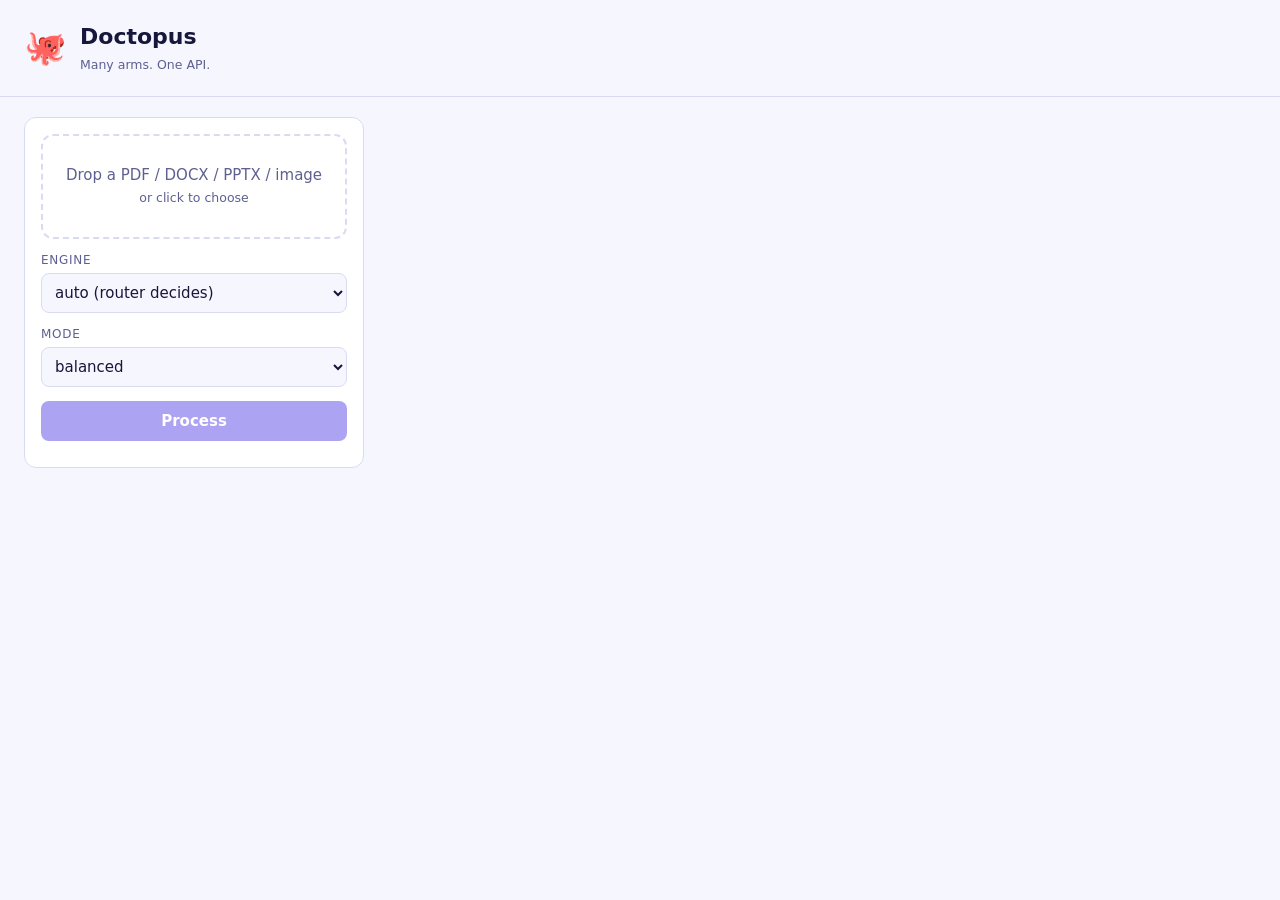
==== src/doctopus/interfaces/static/index.html @ 53a3859b "feat(prototype): built the first bare minimum working version Signed-off-by: Aditya Sasidhar <teliki" ====
<!doctype html>
<html lang="en"><head><meta charset="utf-8"><meta name="viewport" content="width=device-width,initial-scale=1">
<title>Doctopus</title>
<style>
:root{--bg:#0f1020;--panel:#181a33;--line:#2a2d55;--ink:#e8e9ff;--mute:#9a9cc8;--a:#8b7cff;--b:#2ee6c5;--warn:#ffcc66;color-scheme:dark}
@media (prefers-color-scheme:light){:root{--bg:#f6f6ff;--panel:#fff;--line:#d9dbf3;--ink:#16173a;--mute:#5d6090;--a:#5b49e6;--b:#079c84;--warn:#a86a00;color-scheme:light}}
*{box-sizing:border-box}body{margin:0;background:var(--bg);color:var(--ink);font:15px/1.5 system-ui,sans-serif}
header{padding:20px 24px;display:flex;gap:14px;align-items:center;border-bottom:1px solid var(--line)}
header h1{margin:0;font-size:22px}header small{color:var(--mute)}
main{display:grid;grid-template-columns:340px 1fr;gap:20px;padding:20px 24px;max-width:1500px;margin:auto}
@media(max-width:900px){main{grid-template-columns:1fr}}
.card{background:var(--panel);border:1px solid var(--line);border-radius:12px;padding:16px}
#drop{border:2px dashed var(--line);border-radius:12px;padding:28px 12px;text-align:center;color:var(--mute);cursor:pointer}
#drop.over{border-color:var(--a);color:var(--ink)}
label{display:block;margin:12px 0 4px;color:var(--mute);font-size:12px;text-transform:uppercase;letter-spacing:.06em}
select,button{width:100%;padding:9px;border-radius:8px;border:1px solid var(--line);background:var(--bg);color:var(--ink);font:inherit}
button{background:var(--a);border:0;color:#fff;font-weight:600;margin-top:14px;cursor:pointer}button:disabled{opacity:.5}
.why li{margin:3px 0}.pill{display:inline-block;padding:2px 10px;border-radius:99px;background:var(--a);color:#fff;font-weight:600}
.pill.xberg{background:var(--b);color:#00362d}.stats{display:flex;gap:18px;flex-wrap:wrap;margin:10px 0;color:var(--mute)}.stats b{color:var(--ink)}
.tabs{display:flex;gap:6px;margin-bottom:10px}.tabs button{width:auto;margin:0;background:var(--bg);color:var(--mute);border:1px solid var(--line)}.tabs button.on{background:var(--a);color:#fff}
pre{white-space:pre-wrap;word-break:break-word;max-height:68vh;overflow:auto;margin:0;font:13px/1.5 ui-monospace,monospace}
table{border-collapse:collapse}td,th{border:1px solid var(--line);padding:3px 8px}.warn{color:var(--warn)}
</style></head><body>
<header><div style="font-size:34px">🐙</div><div><h1>Doctopus</h1><small>Many arms. One API.</small></div></header>
<main>
<section class="card">
  <div id="drop">Drop a PDF / DOCX / PPTX / image<br><small>or click to choose</small></div>
  <input id="f" type="file" hidden>
  <div id="fname" style="margin-top:8px;color:var(--mute)"></div>
  <label for="backend">Engine</label>
  <select id="backend"><option value="auto">auto (router decides)</option><option>xberg</option><option>docling</option></select>
  <label for="mode">Mode</label>
  <select id="mode"><option>balanced</option><option>fast</option><option>accurate</option></select>
  <button id="go" disabled>Process</button>
  <div id="status" style="margin-top:10px;color:var(--mute)"></div>
</section>
<section class="card" id="out" style="display:none">
  <div><span class="pill" id="pill"></span> <span id="fb" class="warn"></span></div>
  <div class="stats" id="stats"></div>
  <ul class="why" id="why"></ul>
  <div class="tabs"><button data-t="md" class="on">Markdown</button><button data-t="tables">Tables</button><button data-t="json">JSON</button></div>
  <div id="view"></div>
</section>
</main>
<script>
const $=id=>document.getElementById(id);let file,doc;
const esc=s=>s.replace(/[&<>]/g,c=>({'&':'&amp;','<':'&lt;','>':'&gt;'}[c]));
$('drop').onclick=()=>$('f').click();
$('f').onchange=e=>pick(e.target.files[0]);
['dragover','dragleave','drop'].forEach(ev=>$('drop').addEventListener(ev,e=>{e.preventDefault();$('drop').classList.toggle('over',ev==='dragover');if(ev==='drop')pick(e.dataTransfer.files[0])}));
function pick(f){if(!f)return;file=f;$('fname').textContent=f.name+' · '+(f.size/1024).toFixed(0)+' KB';$('go').disabled=false}
$('go').onclick=async()=>{
  const fd=new FormData();fd.append('file',file);fd.append('backend',$('backend').value);fd.append('mode',$('mode').value);
  $('go').disabled=true;$('status').textContent='🐙 working…';const t0=performance.now();
  try{const r=await fetch('/v1/parse',{method:'POST',body:fd});const j=await r.json();
    if(!r.ok){$('status').textContent='Error: '+(j.message||JSON.stringify(j));return}
    doc=j;$('status').textContent='done in '+((performance.now()-t0)/1000).toFixed(1)+' s (incl. upload)';show()}
  catch(e){$('status').textContent='Error: '+e}finally{$('go').disabled=false}};
function show(){const p=doc.processing;$('out').style.display='';
  $('pill').textContent=p.backend;$('pill').className='pill '+p.backend;
  $('fb').textContent=p.fallback_from?'↩ fell back from '+p.fallback_from:'';
  $('stats').innerHTML=`<span><b>${p.elapsed_ms}</b> ms</span><span><b>${doc.meta.page_count??'?'}</b> pages</span><span><b>${doc.tables.length}</b> tables</span><span><b>${doc.blocks.length}</b> blocks</span><span>peak RSS <b>${p.peak_rss_mb??'?'}</b> MB</span>`;
  $('why').innerHTML=(p.decision?.reasons||[]).map(r=>`<li>${esc(r)}</li>`).join('')+p.warnings.map(w=>`<li class="warn">${esc(w)}</li>`).join('');
  tab('md')}
document.querySelectorAll('.tabs button').forEach(b=>b.onclick=()=>tab(b.dataset.t));
function tab(t){document.querySelectorAll('.tabs button').forEach(b=>b.classList.toggle('on',b.dataset.t===t));
  $('view').innerHTML=t==='md'?`<pre>${esc(doc.markdown)}</pre>`:t==='json'?`<pre>${esc(JSON.stringify(doc,null,2))}</pre>`:
  (doc.tables.length?doc.tables.map(x=>`<p class="stats">table ${esc(x.id)} · page ${x.page??'?'}</p><pre>${esc(x.markdown)}</pre>`).join(''):'<p>No tables found.</p>')}
</script></body></html>
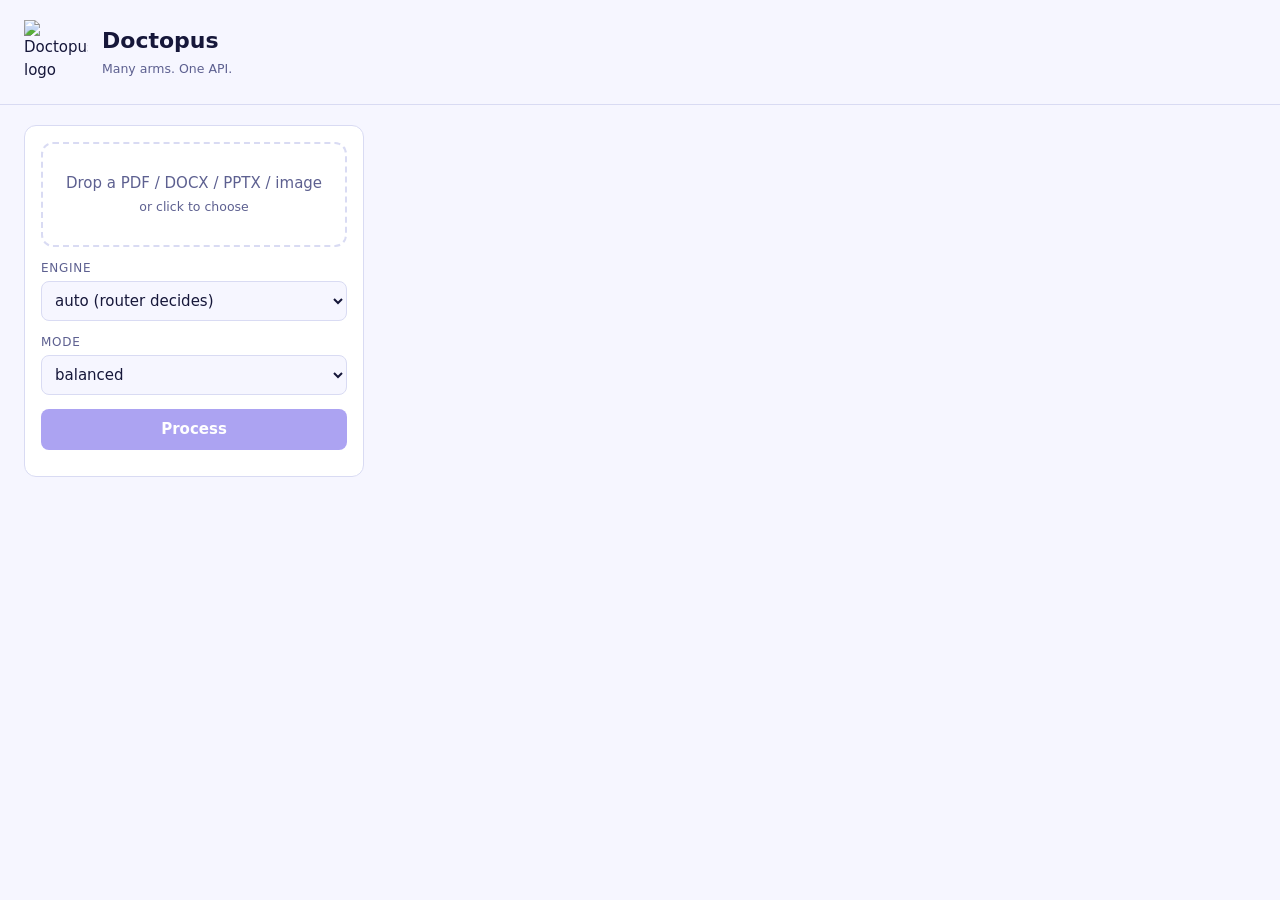
==== commit 14689286: "feat(ui): serve the Doctopus logo in the demo page and drop unused mascot assets Co-Authored-By: Cla" ====
--- a/src/doctopus/interfaces/static/index.html
+++ b/src/doctopus/interfaces/static/index.html
@@ -1,12 +1,13 @@
 <!doctype html>
 <html lang="en"><head><meta charset="utf-8"><meta name="viewport" content="width=device-width,initial-scale=1">
 <title>Doctopus</title>
+<link rel="icon" type="image/png" href="/logo.png">
 <style>
 :root{--bg:#0f1020;--panel:#181a33;--line:#2a2d55;--ink:#e8e9ff;--mute:#9a9cc8;--a:#8b7cff;--b:#2ee6c5;--warn:#ffcc66;color-scheme:dark}
 @media (prefers-color-scheme:light){:root{--bg:#f6f6ff;--panel:#fff;--line:#d9dbf3;--ink:#16173a;--mute:#5d6090;--a:#5b49e6;--b:#079c84;--warn:#a86a00;color-scheme:light}}
 *{box-sizing:border-box}body{margin:0;background:var(--bg);color:var(--ink);font:15px/1.5 system-ui,sans-serif}
 header{padding:20px 24px;display:flex;gap:14px;align-items:center;border-bottom:1px solid var(--line)}
-header h1{margin:0;font-size:22px}header small{color:var(--mute)}
+header h1{margin:0;font-size:22px}header small{color:var(--mute)}header .logo{width:64px;height:64px;object-fit:contain;flex-shrink:0}
 main{display:grid;grid-template-columns:340px 1fr;gap:20px;padding:20px 24px;max-width:1500px;margin:auto}
 @media(max-width:900px){main{grid-template-columns:1fr}}
 .card{background:var(--panel);border:1px solid var(--line);border-radius:12px;padding:16px}
@@ -21,14 +22,14 @@
 pre{white-space:pre-wrap;word-break:break-word;max-height:68vh;overflow:auto;margin:0;font:13px/1.5 ui-monospace,monospace}
 table{border-collapse:collapse}td,th{border:1px solid var(--line);padding:3px 8px}.warn{color:var(--warn)}
 </style></head><body>
-<header><div style="font-size:34px">🐙</div><div><h1>Doctopus</h1><small>Many arms. One API.</small></div></header>
+<header><img class="logo" src="/logo.png" alt="Doctopus logo" width="64" height="64"><div><h1>Doctopus</h1><small>Many arms. One API.</small></div></header>
 <main>
 <section class="card">
   <div id="drop">Drop a PDF / DOCX / PPTX / image<br><small>or click to choose</small></div>
   <input id="f" type="file" hidden>
   <div id="fname" style="margin-top:8px;color:var(--mute)"></div>
   <label for="backend">Engine</label>
-  <select id="backend"><option value="auto">auto (router decides)</option><option>xberg</option><option>docling</option></select>
+  <select id="backend"><option value="auto">auto (router decides)</option></select>
   <label for="mode">Mode</label>
   <select id="mode"><option>balanced</option><option>fast</option><option>accurate</option></select>
   <button id="go" disabled>Process</button>
@@ -45,6 +46,10 @@
 <script>
 const $=id=>document.getElementById(id);let file,doc;
 const esc=s=>s.replace(/[&<>]/g,c=>({'&':'&amp;','<':'&lt;','>':'&gt;'}[c]));
+fetch('/v1/backends').then(r=>r.ok?r.json():[]).then(bs=>bs.forEach(b=>{const o=document.createElement('option');
+  o.value=b.id;o.disabled=!b.available;o.textContent=`${b.id} · ${b.weight}${b.runtime!=='in-process'?' · '+b.runtime:''}`+(b.available?'':` — ${b.reason_unavailable}`);
+  o.title=b.licence||'';$('backend').append(o)})).then(()=>fetch('/v1/health')).then(r=>r.json())
+  .then(h=>{if(h.default_backend)$('backend').value=h.default_backend}).catch(()=>{});
 $('drop').onclick=()=>$('f').click();
 $('f').onchange=e=>pick(e.target.files[0]);
 ['dragover','dragleave','drop'].forEach(ev=>$('drop').addEventListener(ev,e=>{e.preventDefault();$('drop').classList.toggle('over',ev==='dragover');if(ev==='drop')pick(e.dataTransfer.files[0])}));
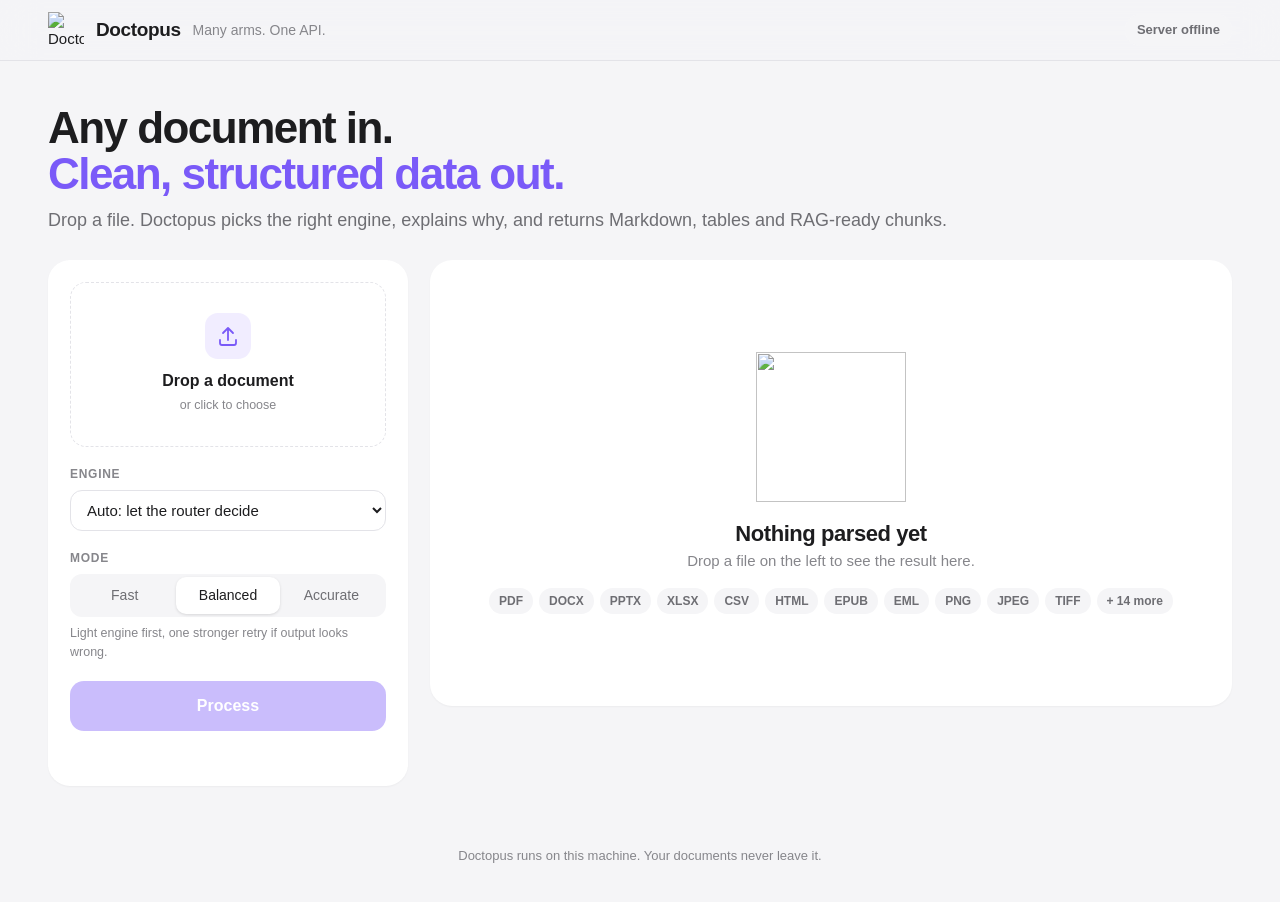
==== commit cb4fd7ca: "feat(ui): redesign the demo page Light/dark Apple-style layout matching the pitch deck: engine and m" ====
--- a/src/doctopus/interfaces/static/index.html
+++ b/src/doctopus/interfaces/static/index.html
@@ -3,72 +3,231 @@
 <title>Doctopus</title>
 <link rel="icon" type="image/png" href="/logo.png">
 <style>
-:root{--bg:#0f1020;--panel:#181a33;--line:#2a2d55;--ink:#e8e9ff;--mute:#9a9cc8;--a:#8b7cff;--b:#2ee6c5;--warn:#ffcc66;color-scheme:dark}
-@media (prefers-color-scheme:light){:root{--bg:#f6f6ff;--panel:#fff;--line:#d9dbf3;--ink:#16173a;--mute:#5d6090;--a:#5b49e6;--b:#079c84;--warn:#a86a00;color-scheme:light}}
-*{box-sizing:border-box}body{margin:0;background:var(--bg);color:var(--ink);font:15px/1.5 system-ui,sans-serif}
-header{padding:20px 24px;display:flex;gap:14px;align-items:center;border-bottom:1px solid var(--line)}
-header h1{margin:0;font-size:22px}header small{color:var(--mute)}header .logo{width:64px;height:64px;object-fit:contain;flex-shrink:0}
-main{display:grid;grid-template-columns:340px 1fr;gap:20px;padding:20px 24px;max-width:1500px;margin:auto}
-@media(max-width:900px){main{grid-template-columns:1fr}}
-.card{background:var(--panel);border:1px solid var(--line);border-radius:12px;padding:16px}
-#drop{border:2px dashed var(--line);border-radius:12px;padding:28px 12px;text-align:center;color:var(--mute);cursor:pointer}
-#drop.over{border-color:var(--a);color:var(--ink)}
-label{display:block;margin:12px 0 4px;color:var(--mute);font-size:12px;text-transform:uppercase;letter-spacing:.06em}
-select,button{width:100%;padding:9px;border-radius:8px;border:1px solid var(--line);background:var(--bg);color:var(--ink);font:inherit}
-button{background:var(--a);border:0;color:#fff;font-weight:600;margin-top:14px;cursor:pointer}button:disabled{opacity:.5}
-.why li{margin:3px 0}.pill{display:inline-block;padding:2px 10px;border-radius:99px;background:var(--a);color:#fff;font-weight:600}
-.pill.xberg{background:var(--b);color:#00362d}.stats{display:flex;gap:18px;flex-wrap:wrap;margin:10px 0;color:var(--mute)}.stats b{color:var(--ink)}
-.tabs{display:flex;gap:6px;margin-bottom:10px}.tabs button{width:auto;margin:0;background:var(--bg);color:var(--mute);border:1px solid var(--line)}.tabs button.on{background:var(--a);color:#fff}
-pre{white-space:pre-wrap;word-break:break-word;max-height:68vh;overflow:auto;margin:0;font:13px/1.5 ui-monospace,monospace}
-table{border-collapse:collapse}td,th{border:1px solid var(--line);padding:3px 8px}.warn{color:var(--warn)}
+:root{--bg:#f5f5f7;--card:#fff;--ink:#1d1d1f;--ink2:#6e6e73;--ink3:#86868b;--hair:#e3e3e8;--wash:#f5f5f7;
+  --a:#7a5af8;--a-wash:#f1edff;--good:#1a7f37;--good-wash:#e9f7ee;--warn:#9a6700;--warn-wash:#fff6e0;--bad:#c2252c;
+  --code:#1d1d1f;--code-ink:#f5f5f7;color-scheme:light}
+@media (prefers-color-scheme:dark){:root{--bg:#000;--card:#161618;--ink:#f5f5f7;--ink2:#a1a1a6;--ink3:#6e6e73;--hair:#2c2c2e;
+  --wash:#1d1d1f;--a:#a996ff;--a-wash:#241d40;--good:#4ac26b;--good-wash:#12261a;--warn:#e3b341;--warn-wash:#2a2110;
+  --bad:#ff6b6b;--code:#0b0b0c;--code-ink:#e5e5ea;color-scheme:dark}}
+*{box-sizing:border-box;margin:0}
+body{background:var(--bg);color:var(--ink);font:15px/1.5 -apple-system,BlinkMacSystemFont,"Inter","Segoe UI",Roboto,sans-serif;-webkit-font-smoothing:antialiased}
+button,select,input{font:inherit;color:inherit}
+.wrap{max-width:1240px;margin:0 auto;padding:0 28px}
+header{position:sticky;top:0;z-index:5;background:color-mix(in srgb,var(--bg) 82%,transparent);backdrop-filter:saturate(180%) blur(18px);border-bottom:1px solid var(--hair)}
+header .wrap{display:flex;align-items:center;gap:12px;height:60px}
+header img{width:36px;height:36px}
+header b{font-size:19px;letter-spacing:-.02em}
+header .tag{color:var(--ink3);font-size:14px}
+#health{margin-left:auto;font-size:13px;font-weight:600;padding:6px 12px;border-radius:99px;background:var(--wash);color:var(--ink2)}
+#health.ok{background:var(--good-wash);color:var(--good)}
+#health.ok::before{content:"";display:inline-block;width:7px;height:7px;border-radius:50%;background:var(--good);margin-right:7px;vertical-align:1px}
+.hero{padding:44px 0 26px}
+.hero h1{font-size:44px;line-height:1.05;letter-spacing:-.035em;font-weight:700}
+.hero h1 span{color:var(--a)}
+.hero p{color:var(--ink2);font-size:18px;margin-top:10px}
+.grid{display:grid;grid-template-columns:360px 1fr;gap:22px;align-items:start;padding-bottom:60px}
+@media(max-width:920px){.grid{grid-template-columns:1fr}.hero h1{font-size:34px}}
+.card{background:var(--card);border-radius:22px;padding:22px;box-shadow:0 1px 2px rgba(0,0,0,.04)}
+.side{position:sticky;top:80px}
+#drop{border:1.5px dashed var(--hair);border-radius:16px;padding:30px 16px;text-align:center;cursor:pointer;transition:.15s}
+#drop:hover,#drop.over{border-color:var(--a);background:var(--a-wash)}
+#drop .ico{width:46px;height:46px;margin:0 auto 10px;border-radius:13px;background:var(--a-wash);display:grid;place-items:center}
+#drop .ico svg{width:24px;height:24px;stroke:var(--a);fill:none;stroke-width:1.8;stroke-linecap:round;stroke-linejoin:round}
+#drop b{display:block;font-size:16px}
+#drop small{color:var(--ink3)}
+#file{display:none;margin-top:12px;padding:10px 12px;border-radius:12px;background:var(--wash);font-size:14px;align-items:center;gap:8px}
+#file.on{display:flex}#file span{color:var(--ink3);margin-left:auto;white-space:nowrap}
+#file b{overflow:hidden;text-overflow:ellipsis;white-space:nowrap}
+.lbl{display:block;margin:18px 0 7px;font-size:12px;font-weight:600;letter-spacing:.06em;text-transform:uppercase;color:var(--ink3)}
+select{width:100%;padding:10px 12px;border-radius:12px;border:1px solid var(--hair);background:var(--card)}
+.seg{display:grid;grid-template-columns:repeat(3,1fr);background:var(--wash);border-radius:12px;padding:3px}
+.seg button{border:0;background:none;padding:8px 0;border-radius:10px;font-size:14px;font-weight:500;color:var(--ink2);cursor:pointer}
+.seg button.on{background:var(--card);color:var(--ink);box-shadow:0 1px 3px rgba(0,0,0,.12)}
+.hint{font-size:12.5px;color:var(--ink3);margin-top:7px;min-height:18px}
+#go{width:100%;margin-top:20px;padding:13px;border:0;border-radius:14px;background:var(--a);color:#fff;font-weight:600;font-size:16px;cursor:pointer;transition:.15s}
+#go:hover{filter:brightness(1.08)}#go:disabled{opacity:.4;cursor:default;filter:none}
+#status{margin-top:12px;font-size:14px;color:var(--ink2);min-height:21px}
+#status.err{color:var(--bad)}
+.spin{display:inline-block;width:13px;height:13px;border:2px solid var(--a-wash);border-top-color:var(--a);border-radius:50%;animation:s .8s linear infinite;vertical-align:-2px;margin-right:7px}
+@keyframes s{to{transform:rotate(360deg)}}
+.empty{text-align:center;padding:70px 20px;color:var(--ink3)}
+.empty img{width:150px;height:150px;opacity:.95}
+.empty h2{color:var(--ink);font-size:22px;letter-spacing:-.02em;margin-top:8px}
+.empty .fmts{display:flex;flex-wrap:wrap;gap:6px;justify-content:center;margin-top:16px}
+.empty .fmts span{font-size:12px;font-weight:600;padding:4px 10px;border-radius:99px;background:var(--wash);color:var(--ink2)}
+#out{display:none}
+.stats{display:grid;grid-template-columns:repeat(5,1fr);gap:10px}
+@media(max-width:700px){.stats{grid-template-columns:repeat(2,1fr)}}
+.stat{background:var(--wash);border-radius:14px;padding:12px 14px}
+.stat small{display:block;font-size:12px;color:var(--ink3);font-weight:500}
+.stat b{font-size:22px;letter-spacing:-.025em;font-variant-numeric:tabular-nums}
+.stat.eng{background:var(--a-wash)}.stat.eng b{color:var(--a)}
+.why{margin-top:16px;display:flex;flex-direction:column;gap:6px}
+.why div{font-size:14px;padding:8px 12px;border-radius:10px;background:var(--wash);color:var(--ink2)}
+.why div.pick{background:var(--a-wash);color:var(--ink);font-weight:600}
+.why div.w{background:var(--warn-wash);color:var(--warn)}
+.why div.fb{background:var(--good-wash);color:var(--good)}
+.bar{display:flex;align-items:center;gap:10px;margin:20px 0 12px;flex-wrap:wrap}
+.tabs{display:flex;background:var(--wash);border-radius:12px;padding:3px}
+.tabs button{border:0;background:none;padding:7px 14px;border-radius:10px;font-size:14px;font-weight:500;color:var(--ink2);cursor:pointer}
+.tabs button.on{background:var(--card);color:var(--ink);box-shadow:0 1px 3px rgba(0,0,0,.12)}
+.acts{margin-left:auto;display:flex;gap:8px}
+.acts button{border:1px solid var(--hair);background:var(--card);padding:7px 13px;border-radius:10px;font-size:13.5px;font-weight:500;cursor:pointer}
+.acts button:hover{border-color:var(--a);color:var(--a)}
+#view{max-height:64vh;overflow:auto;border-radius:14px}
+pre{white-space:pre-wrap;word-break:break-word;background:var(--code);color:var(--code-ink);padding:18px;border-radius:14px;font:13px/1.6 ui-monospace,SFMono-Regular,Menlo,monospace}
+.doc{padding:6px 4px;font-size:15.5px;line-height:1.65}
+.doc h1,.doc h2,.doc h3{letter-spacing:-.02em;line-height:1.25;margin:20px 0 8px}
+.doc h1{font-size:26px}.doc h2{font-size:20px}.doc h3{font-size:17px}
+.doc>:first-child{margin-top:0}.doc p{margin:8px 0}.doc ul{margin:8px 0 8px 22px}
+.doc table,.tbl table{border-collapse:collapse;margin:12px 0;font-size:14px;font-variant-numeric:tabular-nums}
+.doc th,.doc td,.tbl th,.tbl td{border-bottom:1px solid var(--hair);padding:7px 12px;text-align:left}
+.doc th,.tbl th{font-weight:600;background:var(--wash)}
+.tbl{margin-bottom:22px;overflow:auto}.tbl h4{font-size:13px;color:var(--ink3);font-weight:600}
+.chunk{background:var(--wash);border-radius:14px;padding:14px 16px;margin-bottom:10px}
+.chunk .m{display:flex;gap:6px;flex-wrap:wrap;margin-bottom:8px}
+.chunk .m span{font-size:12px;font-weight:600;padding:3px 9px;border-radius:99px;background:var(--card);color:var(--ink2)}
+.chunk .m span.k{background:var(--a-wash);color:var(--a)}
+.chunk p{font-size:14px;color:var(--ink2);white-space:pre-wrap;word-break:break-word}
+footer{text-align:center;color:var(--ink3);font-size:13px;padding:0 0 36px}
 </style></head><body>
-<header><img class="logo" src="/logo.png" alt="Doctopus logo" width="64" height="64"><div><h1>Doctopus</h1><small>Many arms. One API.</small></div></header>
-<main>
-<section class="card">
-  <div id="drop">Drop a PDF / DOCX / PPTX / image<br><small>or click to choose</small></div>
-  <input id="f" type="file" hidden>
-  <div id="fname" style="margin-top:8px;color:var(--mute)"></div>
-  <label for="backend">Engine</label>
-  <select id="backend"><option value="auto">auto (router decides)</option></select>
-  <label for="mode">Mode</label>
-  <select id="mode"><option>balanced</option><option>fast</option><option>accurate</option></select>
-  <button id="go" disabled>Process</button>
-  <div id="status" style="margin-top:10px;color:var(--mute)"></div>
-</section>
-<section class="card" id="out" style="display:none">
-  <div><span class="pill" id="pill"></span> <span id="fb" class="warn"></span></div>
-  <div class="stats" id="stats"></div>
-  <ul class="why" id="why"></ul>
-  <div class="tabs"><button data-t="md" class="on">Markdown</button><button data-t="tables">Tables</button><button data-t="json">JSON</button></div>
-  <div id="view"></div>
-</section>
-</main>
+<header><div class="wrap"><img src="/logo.png" alt="Doctopus logo"><b>Doctopus</b><span class="tag">Many arms. One API.</span><span id="health">Connecting…</span></div></header>
+
+<div class="wrap">
+  <section class="hero">
+    <h1>Any document in.<br><span>Clean, structured data out.</span></h1>
+    <p>Drop a file. Doctopus picks the right engine, explains why, and returns Markdown, tables and RAG-ready chunks.</p>
+  </section>
+
+  <div class="grid">
+    <aside class="card side">
+      <div id="drop" tabindex="0" role="button" aria-label="Choose a document">
+        <div class="ico"><svg viewBox="0 0 24 24"><path d="M12 16V4M7 9l5-5 5 5"/><path d="M4 16v3a2 2 0 002 2h12a2 2 0 002-2v-3"/></svg></div>
+        <b>Drop a document</b><small>or click to choose</small>
+      </div>
+      <input id="f" type="file" hidden>
+      <div id="file"><b id="fname"></b><span id="fsize"></span></div>
+
+      <span class="lbl">Engine</span>
+      <select id="backend"><option value="auto">Auto: let the router decide</option></select>
+
+      <span class="lbl">Mode</span>
+      <div class="seg" id="mode">
+        <button data-v="fast">Fast</button><button data-v="balanced" class="on">Balanced</button><button data-v="accurate">Accurate</button>
+      </div>
+      <div class="hint" id="modehint"></div>
+
+      <button id="go" disabled>Process</button>
+      <div id="status"></div>
+    </aside>
+
+    <main class="card">
+      <div class="empty" id="empty">
+        <img src="/logo.png" alt="">
+        <h2>Nothing parsed yet</h2>
+        <p>Drop a file on the left to see the result here.</p>
+        <div class="fmts"><span>PDF</span><span>DOCX</span><span>PPTX</span><span>XLSX</span><span>CSV</span><span>HTML</span><span>EPUB</span><span>EML</span><span>PNG</span><span>JPEG</span><span>TIFF</span><span>+ 14 more</span></div>
+      </div>
+      <div id="out">
+        <div class="stats" id="stats"></div>
+        <div class="why" id="why"></div>
+        <div class="bar">
+          <div class="tabs" id="tabs">
+            <button data-t="preview" class="on">Preview</button><button data-t="md">Markdown</button><button data-t="tables">Tables</button><button data-t="chunks">Chunks</button><button data-t="json">JSON</button>
+          </div>
+          <div class="acts"><button id="copy">Copy</button><button id="dl">Download</button></div>
+        </div>
+        <div id="view"></div>
+      </div>
+    </main>
+  </div>
+</div>
+<footer>Doctopus runs on this machine. Your documents never leave it.</footer>
+
 <script>
-const $=id=>document.getElementById(id);let file,doc;
-const esc=s=>s.replace(/[&<>]/g,c=>({'&':'&amp;','<':'&lt;','>':'&gt;'}[c]));
-fetch('/v1/backends').then(r=>r.ok?r.json():[]).then(bs=>bs.forEach(b=>{const o=document.createElement('option');
-  o.value=b.id;o.disabled=!b.available;o.textContent=`${b.id} · ${b.weight}${b.runtime!=='in-process'?' · '+b.runtime:''}`+(b.available?'':` — ${b.reason_unavailable}`);
-  o.title=b.licence||'';$('backend').append(o)})).then(()=>fetch('/v1/health')).then(r=>r.json())
-  .then(h=>{if(h.default_backend)$('backend').value=h.default_backend}).catch(()=>{});
+const $=id=>document.getElementById(id);
+let file,doc,chunks,tab='preview',mode='balanced';
+const esc=s=>String(s??'').replace(/[&<>"]/g,c=>({'&':'&amp;','<':'&lt;','>':'&gt;','"':'&quot;'}[c]));
+const HINTS={fast:'Light engine only, no retries.',balanced:'Light engine first, one stronger retry if output looks wrong.',accurate:'Prefer a heavy layout engine. Slower.'};
+$('modehint').textContent=HINTS[mode];
+
+fetch('/v1/backends').then(r=>r.ok?r.json():[]).then(bs=>{bs.forEach(b=>{const o=document.createElement('option');
+  o.value=b.id;o.disabled=!b.available;o.textContent=`${b.id} · ${b.weight}`+(b.available?'':' (unavailable)');$('backend').append(o)})})
+  .then(()=>fetch('/v1/health')).then(r=>r.json()).then(h=>{
+    const n=(h.backends_ready||[]).length;$('health').textContent=`${n} engine${n===1?'':'s'} ready`;$('health').className='ok';
+    if(h.default_backend)$('backend').value=h.default_backend}).catch(()=>{$('health').textContent='Server offline'});
+
+document.querySelectorAll('#mode button').forEach(b=>b.onclick=()=>{mode=b.dataset.v;
+  document.querySelectorAll('#mode button').forEach(x=>x.classList.toggle('on',x===b));$('modehint').textContent=HINTS[mode]});
 $('drop').onclick=()=>$('f').click();
+$('drop').onkeydown=e=>{if(e.key==='Enter'||e.key===' '){e.preventDefault();$('f').click()}};
 $('f').onchange=e=>pick(e.target.files[0]);
-['dragover','dragleave','drop'].forEach(ev=>$('drop').addEventListener(ev,e=>{e.preventDefault();$('drop').classList.toggle('over',ev==='dragover');if(ev==='drop')pick(e.dataTransfer.files[0])}));
-function pick(f){if(!f)return;file=f;$('fname').textContent=f.name+' · '+(f.size/1024).toFixed(0)+' KB';$('go').disabled=false}
+['dragover','dragleave','drop'].forEach(ev=>$('drop').addEventListener(ev,e=>{e.preventDefault();
+  $('drop').classList.toggle('over',ev==='dragover');if(ev==='drop')pick(e.dataTransfer.files[0])}));
+function pick(f){if(!f)return;file=f;$('fname').textContent=f.name;
+  $('fsize').textContent=f.size>1048576?(f.size/1048576).toFixed(1)+' MB':Math.max(1,Math.round(f.size/1024))+' KB';
+  $('file').classList.add('on');$('go').disabled=false;$('status').textContent='';$('status').className=''}
+
+function form(extra={}){const fd=new FormData();fd.append('file',file);
+  const b=extra.backend??$('backend').value;if(b)fd.append('backend',b);fd.append('mode',mode);
+  for(const[k,v]of Object.entries(extra))if(k!=='backend')fd.append(k,v);return fd}
+
 $('go').onclick=async()=>{
-  const fd=new FormData();fd.append('file',file);fd.append('backend',$('backend').value);fd.append('mode',$('mode').value);
-  $('go').disabled=true;$('status').textContent='🐙 working…';const t0=performance.now();
-  try{const r=await fetch('/v1/parse',{method:'POST',body:fd});const j=await r.json();
-    if(!r.ok){$('status').textContent='Error: '+(j.message||JSON.stringify(j));return}
-    doc=j;$('status').textContent='done in '+((performance.now()-t0)/1000).toFixed(1)+' s (incl. upload)';show()}
-  catch(e){$('status').textContent='Error: '+e}finally{$('go').disabled=false}};
-function show(){const p=doc.processing;$('out').style.display='';
-  $('pill').textContent=p.backend;$('pill').className='pill '+p.backend;
-  $('fb').textContent=p.fallback_from?'↩ fell back from '+p.fallback_from:'';
-  $('stats').innerHTML=`<span><b>${p.elapsed_ms}</b> ms</span><span><b>${doc.meta.page_count??'?'}</b> pages</span><span><b>${doc.tables.length}</b> tables</span><span><b>${doc.blocks.length}</b> blocks</span><span>peak RSS <b>${p.peak_rss_mb??'?'}</b> MB</span>`;
-  $('why').innerHTML=(p.decision?.reasons||[]).map(r=>`<li>${esc(r)}</li>`).join('')+p.warnings.map(w=>`<li class="warn">${esc(w)}</li>`).join('');
-  tab('md')}
-document.querySelectorAll('.tabs button').forEach(b=>b.onclick=()=>tab(b.dataset.t));
-function tab(t){document.querySelectorAll('.tabs button').forEach(b=>b.classList.toggle('on',b.dataset.t===t));
-  $('view').innerHTML=t==='md'?`<pre>${esc(doc.markdown)}</pre>`:t==='json'?`<pre>${esc(JSON.stringify(doc,null,2))}</pre>`:
-  (doc.tables.length?doc.tables.map(x=>`<p class="stats">table ${esc(x.id)} · page ${x.page??'?'}</p><pre>${esc(x.markdown)}</pre>`).join(''):'<p>No tables found.</p>')}
-</script></body></html>
+  $('go').disabled=true;$('status').className='';$('status').innerHTML='<span class="spin"></span>Reading '+esc(file.name)+'…';
+  const t0=performance.now();
+  try{const r=await fetch('/v1/parse',{method:'POST',body:form()});const j=await r.json();
+    if(!r.ok){$('status').className='err';$('status').textContent=j.message||JSON.stringify(j);return}
+    doc=j;chunks=null;$('status').textContent='Done in '+((performance.now()-t0)/1000).toFixed(2)+' s, including upload.';show()}
+  catch(e){$('status').className='err';$('status').textContent='Could not reach the server: '+e}
+  finally{$('go').disabled=false}};
+
+function show(){const p=doc.processing;$('empty').style.display='none';$('out').style.display='block';
+  const ms=p.elapsed_ms,time=ms>=1000?(ms/1000).toFixed(1)+' s':ms+' ms';
+  $('stats').innerHTML=[['Engine',p.backend,'eng'],['Time',time],['Pages',doc.meta.page_count??'–'],['Tables',doc.tables.length],['Blocks',doc.blocks.length]]
+    .map(([k,v,c])=>`<div class="stat ${c||''}"><small>${k}</small><b>${esc(v)}</b></div>`).join('');
+  const rs=(p.decision?.reasons||[]).filter(r=>!/opt-in/.test(r));
+  $('why').innerHTML=rs.map(r=>`<div class="${r.startsWith('→')?'pick':''}">${esc(r)}</div>`).join('')
+    +(p.fallback_from?`<div class="fb">Retried with a stronger engine: ${esc(p.fallback_from)} → ${esc(p.backend)}</div>`:'')
+    +(p.warnings||[]).map(w=>`<div class="w">${esc(w)}</div>`).join('');
+  render()}
+
+document.querySelectorAll('#tabs button').forEach(b=>b.onclick=()=>{tab=b.dataset.t;
+  document.querySelectorAll('#tabs button').forEach(x=>x.classList.toggle('on',x===b));render()});
+
+async function render(){const v=$('view');
+  if(tab==='preview')v.innerHTML=`<div class="doc">${md2html(doc.markdown)||'<p>No text found.</p>'}</div>`;
+  else if(tab==='md')v.innerHTML=`<pre>${esc(doc.markdown)}</pre>`;
+  else if(tab==='json')v.innerHTML=`<pre>${esc(JSON.stringify(doc,null,2))}</pre>`;
+  else if(tab==='tables')v.innerHTML=doc.tables.length?doc.tables.map((t,i)=>`<div class="tbl"><h4>Table ${i+1}${t.page?' · page '+t.page:''}</h4>${md2html(t.markdown)}</div>`).join(''):'<p class="hint">No tables found in this document.</p>';
+  else if(tab==='chunks'){
+    if(!chunks){v.innerHTML='<p class="hint"><span class="spin"></span>Chunking…</p>';
+      try{const r=await fetch('/v1/chunk',{method:'POST',body:form({backend:doc.processing.backend})});chunks=await r.json();
+        if(!r.ok)throw new Error(chunks.message||'chunking failed')}catch(e){chunks=null;v.innerHTML=`<p class="hint">${esc(e.message)}</p>`;return}
+      if(tab!=='chunks')return}
+    v.innerHTML=`<p class="hint" style="margin-bottom:10px">${chunks.length} chunks, ready for a vector database.</p>`+chunks.map(c=>`<div class="chunk"><div class="m"><span class="k">${esc(c.kind)}</span>${(c.heading_path||[]).length?`<span>${esc(c.heading_path.join(' › '))}</span>`:''}<span>page ${esc((c.pages||[]).join(', ')||'–')}</span><span>${c.n_chars} chars</span></div><p>${esc(c.text.length>600?c.text.slice(0,600)+'…':c.text)}</p></div>`).join('')}}
+
+function current(){if(tab==='json')return[JSON.stringify(doc,null,2),'json'];
+  if(tab==='chunks'&&chunks)return[chunks.map(c=>JSON.stringify(c)).join('\n'),'jsonl'];
+  if(tab==='tables')return[doc.tables.map(t=>t.markdown).join('\n\n'),'md'];return[doc.markdown,'md']}
+$('copy').onclick=async()=>{try{await navigator.clipboard.writeText(current()[0]);$('copy').textContent='Copied';setTimeout(()=>$('copy').textContent='Copy',1200)}catch{}};
+$('dl').onclick=()=>{const[t,ext]=current();const a=document.createElement('a');
+  a.href=URL.createObjectURL(new Blob([t],{type:'text/plain'}));a.download=(file?.name||'document').replace(/\.[^.]+$/,'')+'.'+ext;a.click()};
+
+// Small Markdown renderer for the preview: headings, lists, tables, code and paragraphs.
+function inline(s){return esc(s).replace(/\\([\\`*_{}\[\]()#+\-.!|])/g,'$1').replace(/\*\*(.+?)\*\*/g,'<b>$1</b>').replace(/`([^`]+)`/g,'<code>$1</code>')}
+function md2html(md){if(!md)return'';const L=md.split('\n'),o=[];let i=0;
+  while(i<L.length){const l=L[i];
+    if(/^```/.test(l)){const b=[];i++;while(i<L.length&&!/^```/.test(L[i]))b.push(L[i++]);i++;o.push(`<pre>${esc(b.join('\n'))}</pre>`);continue}
+    const h=l.match(/^(#{1,6})\s+(.*)/);if(h){const n=Math.min(h[1].length,3);o.push(`<h${n}>${inline(h[2])}</h${n}>`);i++;continue}
+    if(/^\s*\|/.test(l)){const rows=[];while(i<L.length&&/^\s*\|/.test(L[i]))rows.push(L[i++]);
+      const cells=r=>r.trim().replace(/^\||\|$/g,'').split('|').map(c=>c.trim());
+      const body=rows.filter(r=>!/^\s*\|?\s*:?-{2,}/.test(r));const head=body.shift();
+      o.push('<table><thead><tr>'+cells(head).map(c=>`<th>${inline(c)}</th>`).join('')+'</tr></thead><tbody>'+body.map(r=>'<tr>'+cells(r).map(c=>`<td>${inline(c)}</td>`).join('')+'</tr>').join('')+'</tbody></table>');continue}
+    if(/^\s*([-*]|\d+\.)\s+/.test(l)){const it=[];while(i<L.length&&/^\s*([-*]|\d+\.)\s+/.test(L[i]))it.push(L[i++].replace(/^\s*([-*]|\d+\.)\s+/,''));
+      o.push('<ul>'+it.map(x=>`<li>${inline(x)}</li>`).join('')+'</ul>');continue}
+    if(!l.trim()){i++;continue}
+    const p=[];while(i<L.length&&L[i].trim()&&!/^(#{1,6}\s|```|\s*\||\s*([-*]|\d+\.)\s)/.test(L[i]))p.push(L[i++]);
+    o.push(`<p>${inline(p.join(' '))}</p>`)}
+  return o.join('')}
+</script>
+</body></html>
